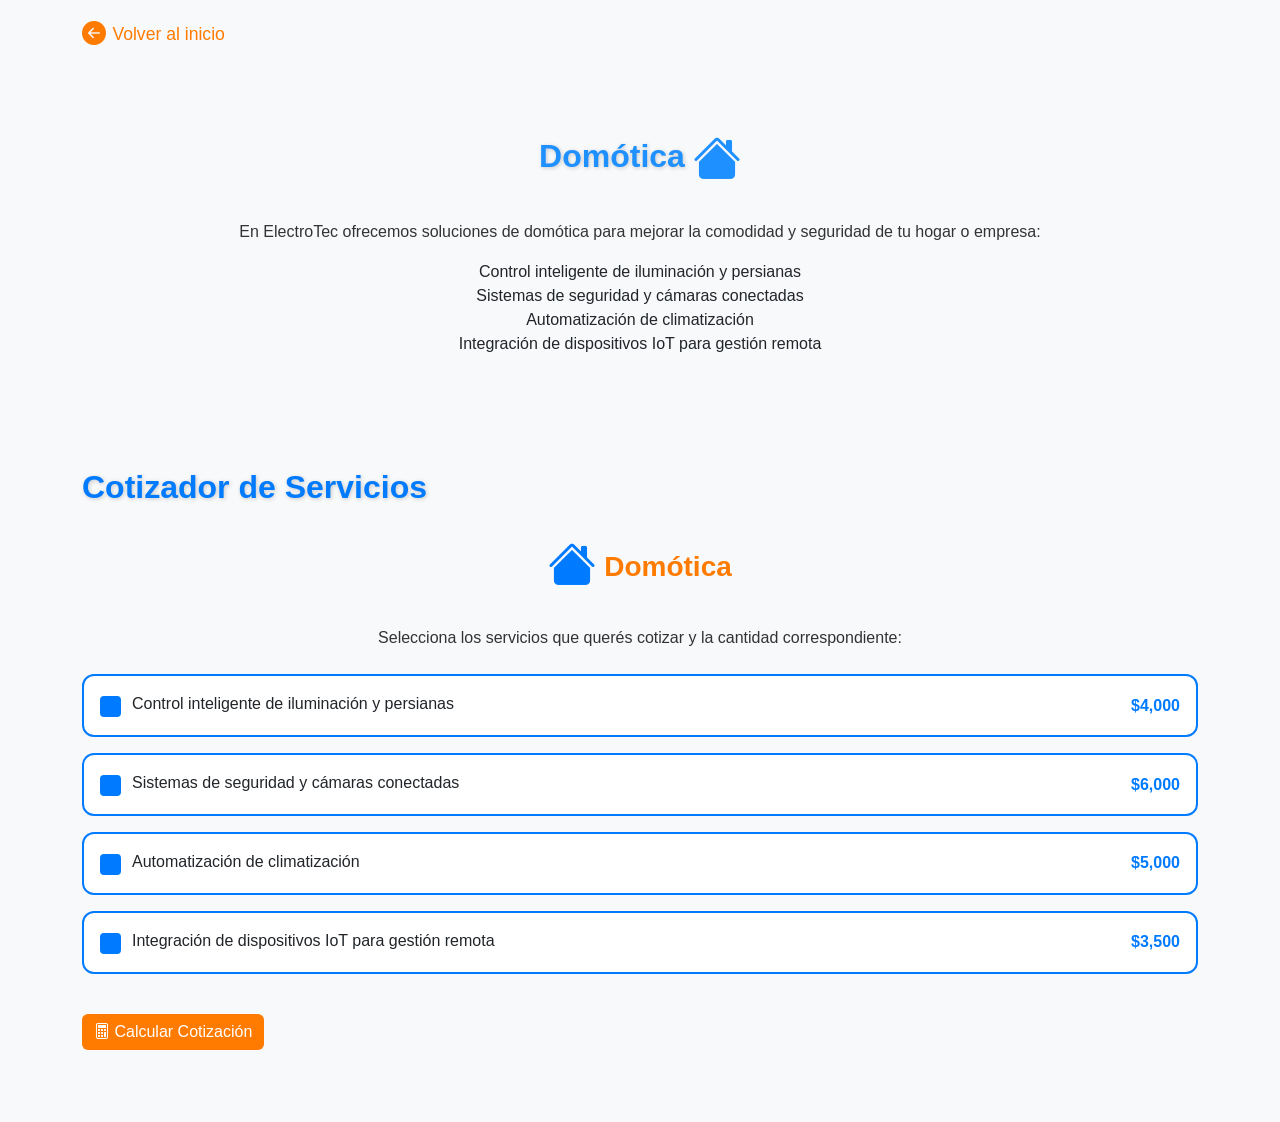
==== sitio/domotica.html @ 59b97224 "Aplicando mis cambios locales" ====
<!-- cotizador-domotica.html -->
<!DOCTYPE html>
<html lang="es">
<head>
  <link rel="icon" type="image/png" href="img/favicon.png">
  <meta charset="UTF-8">
  <meta name="viewport" content="width=device-width, initial-scale=1.0">
  <title>Domótica - ElectroTec</title>
  <link href="https://cdn.jsdelivr.net/npm/bootstrap@5.3.2/dist/css/bootstrap.min.css" rel="stylesheet">
  <link rel="stylesheet" href="https://cdn.jsdelivr.net/npm/bootstrap-icons@1.10.5/font/bootstrap-icons.css">
  <link rel="stylesheet" href="css/estilos.css">

  <style>
    /* Tarjetas de servicios */
    .card-servicio {
      border: 2px solid #007bff; /* borde azul inicial */
      border-radius: 0.75rem;
      padding: 1rem;
      margin-bottom: 1rem;
      transition: all 0.3s ease;
      background-color: #fff;
    }
    /* Tarjeta activa: naranja */
    .card-servicio.activo {
      background-color: #fff3e6; /* naranja clarito */
      border-color: #ff7b00;
    }
    .card-servicio:hover {
      box-shadow: 0 4px 12px rgba(0,0,0,0.15);
    }
    .card-servicio h5 {
      margin-bottom: 0.5rem;
      color: #333;
    }
    .precio-servicio {
      font-weight: bold;
      color: #007bff; /* precio azul */
    }

    /* Checkbox personalizado */
    .form-check-input {
      width: 1.3rem;
      height: 1.3rem;
      background-color: #007bff; /* azul inicial */
      border: 2px solid #007bff;
      border-radius: 0.25rem;
      transition: all 0.3s ease;
    }
    .form-check-input:checked {
      background-color: #ff7b00; /* naranja al marcar */
      border-color: #ff7b00;
    }

    /* Inputs de cantidad */
    .cantidad-servicio {
      max-width: 350px;
      min-width: 250px;
    }
  </style>
</head>
<body class="bg-light">

<!-- Botón de volver al inicio -->
<div class="container mt-3">
  <a href="index.html" class="btn-volver">
    <i class="bi bi-arrow-left-circle-fill"></i> Volver al inicio
  </a>
</div>


<!-- Detalle Domótica -->
<section id="domotica-detalle" class="py-5 bg-light">
  <div class="container detalle-servicio text-center">
    <figure class="d-flex justify-content-center align-items-center m-4">
      <h2 style="color: #1e90ff; margin-right: 0.5rem;">Domótica</h2>
      <i class="bi bi-house-fill" style="font-size: 3rem; color:#1e90ff;"></i>
    </figure>
    <p>En ElectroTec ofrecemos soluciones de domótica para mejorar la comodidad y seguridad de tu hogar o empresa:</p>
    <ul class="list-unstyled">
      <li>Control inteligente de iluminación y persianas</li>
      <li>Sistemas de seguridad y cámaras conectadas</li>
      <li>Automatización de climatización</li>
      <li>Integración de dispositivos IoT para gestión remota</li>
    </ul>

  </div>
</section>



<div class="container py-5">
  <h2 class="mb-4" style="color: #007bff; text-align:left;">Cotizador de Servicios</h2>

  <div class="d-flex align-items-center justify-content-center mb-4">
      <i class="bi bi-house-fill" style="font-size: 3rem; color:#007bff; margin-right:0.5rem;"></i>
      <h3 style="color: #ff7b00; margin:0;">Domótica</h3>
  </div>

  <p class="text-center mb-4">Selecciona los servicios que querés cotizar y la cantidad correspondiente:</p>

  <form id="cotizadorForm">

    <!-- Servicio 1 -->
    <div class="card-servicio" id="card-serv1">
      <div class="d-flex justify-content-between align-items-center">
        <div class="form-check">
          <input class="form-check-input" type="checkbox" id="serv1" name="servicios" value="Control inteligente de iluminación y persianas">
          <label class="form-check-label ms-2" for="serv1">
            Control inteligente de iluminación y persianas
          </label>
        </div>
        <span class="precio-servicio">$4,000</span>
      </div>
      <input type="number" class="form-control mt-2 cantidad-servicio" id="cantidadServ1" placeholder="Ingrese la cantidad de habitaciones" min="1" style="display:none;">
    </div>

    <!-- Servicio 2 -->
    <div class="card-servicio" id="card-serv2">
      <div class="d-flex justify-content-between align-items-center">
        <div class="form-check">
          <input class="form-check-input" type="checkbox" id="serv2" name="servicios" value="Sistemas de seguridad y cámaras conectadas">
          <label class="form-check-label ms-2" for="serv2">
            Sistemas de seguridad y cámaras conectadas
          </label>
        </div>
        <span class="precio-servicio">$6,000</span>
      </div>
      <input type="number" class="form-control mt-2 cantidad-servicio" id="cantidadServ2" placeholder="Ingrese la cantidad de cámaras" min="1" style="display:none;">
    </div>

    <!-- Servicio 3 -->
    <div class="card-servicio" id="card-serv3">
      <div class="d-flex justify-content-between align-items-center">
        <div class="form-check">
          <input class="form-check-input" type="checkbox" id="serv3" name="servicios" value="Automatización de climatización">
          <label class="form-check-label ms-2" for="serv3">
            Automatización de climatización
          </label>
        </div>
        <span class="precio-servicio">$5,000</span>
      </div>
      <input type="number" class="form-control mt-2 cantidad-servicio" id="cantidadServ3" placeholder="Ingrese la cantidad de equipos" min="1" style="display:none;">
    </div>

    <!-- Servicio 4 -->
    <div class="card-servicio" id="card-serv4">
      <div class="d-flex justify-content-between align-items-center">
        <div class="form-check">
          <input class="form-check-input" type="checkbox" id="serv4" name="servicios" value="Integración de dispositivos IoT para gestión remota">
          <label class="form-check-label ms-2" for="serv4">
            Integración de dispositivos IoT para gestión remota
          </label>
        </div>
        <span class="precio-servicio">$3,500</span>
      </div>
      <input type="number" class="form-control mt-2 cantidad-servicio" id="cantidadServ4" placeholder="Ingrese la cantidad de dispositivos" min="1" style="display:none;">
    </div>

    <button type="submit" class="btn btn-electrotec mt-4">
      <i class="bi bi-calculator"></i> Calcular Cotización
    </button>

    <div class="mt-4">
      <h4 id="resultadoTotal" class="text-primary"></h4>
    </div>

  </form>
</div>

<script src="https://cdn.jsdelivr.net/npm/bootstrap@5.3.2/dist/js/bootstrap.bundle.min.js"></script>
<script>
  const servicios = [
    {checkbox: 'serv1', input: 'cantidadServ1', card: 'card-serv1', precio: 4000},
    {checkbox: 'serv2', input: 'cantidadServ2', card: 'card-serv2', precio: 6000},
    {checkbox: 'serv3', input: 'cantidadServ3', card: 'card-serv3', precio: 5000},
    {checkbox: 'serv4', input: 'cantidadServ4', card: 'card-serv4', precio: 3500}
  ];

  servicios.forEach(serv => {
    const cb = document.getElementById(serv.checkbox);
    const input = document.getElementById(serv.input);
    const card = document.getElementById(serv.card);

    cb.addEventListener('change', () => {
      input.style.display = cb.checked ? 'block' : 'none';
      if (!cb.checked) input.value = '';
      card.classList.toggle('activo', cb.checked);
    });
  });

  document.getElementById('cotizadorForm').addEventListener('submit', function(e) {
    e.preventDefault();
    let total = 0;

    servicios.forEach(serv => {
      const cb = document.getElementById(serv.checkbox);
      const cantidad = parseInt(document.getElementById(serv.input).value) || 0;
      if (cb.checked) total += serv.precio * cantidad;
    });

    const resultado = document.getElementById('resultadoTotal');
    resultado.textContent = total > 0 ? `Total aproximado: $${total.toLocaleString()}` : 'Seleccione al menos un servicio y cantidad.';
  });
</script>

</body>
</html>
---- sitio/css/estilos.css ----
/*Tipografía y colores*/
body {
  font-family: 'Montserrat', sans-serif;
  scroll-behavior: smooth; /* scroll suave */
  background-color: #baebe7; /* color de fondo ligeramente más oscuro que blanco */
}

h1, h2, h3, h4 {
  font-weight: 700;
  color: #0a2f4f; /* azul oscuro eléctrico */
}

p {
  color: #333;
}

/* Paleta de colores ElectroTec */
:root {
  --color-principal: #007bff;  /* azul eléctrico */
  --color-secundario: #00c2cb; /* celeste domótica */
  --color-oscuro: #0a2f4f;
  --color-claro: #f8f9fa;
  --color-naranja: #ff7b00;
}

/*Navbar*/
.navbar {
  transition: all 0.3s ease;
}

.navbar.scrolled {
  position: fixed;
  top: 0;
  width: 100%;
  z-index: 1000;
  box-shadow: 0 4px 10px rgba(0,0,0,0.2);
  background-color: var(--color-oscuro);
}

/*Header con imagen de fondo*/
.header {
  background: url("../img/bombas.jpeg") no-repeat center center/cover;
  height: 95vh; 
  display: flex;
  align-items: center;
  justify-content: center;
  position: relative;
  color: white;
}

.header::before {
  content: "";
  position: absolute;
  top: 0; left: 0;
  width: 100%; height: 100%;
  background: rgba(0, 0, 0, 0.5);
  z-index: 1;
}

.header .container {
  position: relative;
  z-index: 2;
}

/* Textos dentro del header */
.bienvenidos {
  color: #ffffff;
}

.electro {
  color: var(--color-naranja);
  font-weight: bold;
}

.tec {
  color: var(--color-principal);
  font-weight: bold;
}

.subtitulo {
  color: #ffffff;
  text-shadow: 1px 1px 6px rgba(0,0,0,0.6);
}

/* Servicios (cards)*/
.card {
  border: none;
  transition: transform 0.3s ease, box-shadow 0.3s ease;
}

.card:hover {
  transform: translateY(-10px);
  box-shadow: 0px 8px 20px rgba(0,0,0,0.2);
}

/* Botones principales estilo ElectroTec*/
.btn-electrotec {
  background-color: var(--color-naranja);
  border: none;
  color: white;
  transition: all 0.3s ease;
}

.btn-electrotec:hover {
  background-color: var(--color-principal);
  transform: scale(1.05);
  box-shadow: 0px 5px 15px rgba(0, 0, 0, 0.2);
}

/* Footer*/
footer {
  background-color: var(--color-oscuro);
  color: #cccccc;
}

/*Imágenes en cards*/
.card-img-top {
  width: 100%;
  height: 450px;
  object-fit: cover;
  border-radius: 5px;
}

/* Animaciones y efectos*/
.fade-in {
  opacity: 0;
  transform: translateY(20px);
  transition: all 0.6s ease;
}

.fade-in.show {
  opacity: 1;
  transform: translateY(0);
}

h2 {
  text-shadow: 1px 1px 4px rgba(0,0,0,0.2);
}

/* ajuste para el scroll de los anchors solo en las secciones de detalle */
#instalaciones-detalle,
#domotica-detalle,
#mantenimiento-detalle {
  scroll-margin-top: 80px; 
}

#servicios {
  scroll-margin-top: 80px; 
}

#nosotros {
  scroll-margin-top: 80px; 
}

.equipo-naranja {
  background-color: #ff7b00; 
}

.equipo-azul {
  background-color: #007bff; 
}

.btn-cotizador {
  background-color: #007bff; /* color inicial */
  color: white;
  border: 1px solid #007bff;
  transition: all 0.3s ease; /* efecto suave al pasar el mouse */
}

.btn-cotizador:hover {
  background-color: #ff7b00; /* naranja */
  border-color: #ff7b00;
}

/* Botón de volver */
.btn-volver {
  display: inline-flex;
  align-items: center;
  font-weight: 500;
  color: #ff7b00;
  text-decoration: none;
  font-size: 1.1rem;
  transition: all 0.3s ease;
}

.btn-volver i {
  margin-right: 0.4rem;
  font-size: 1.5rem;
  transition: transform 0.3s ease;
}

/* Efecto hover */
.btn-volver:hover {
  color: #007bff;
}

.btn-volver:hover i {
  transform: translateX(-5px);
}
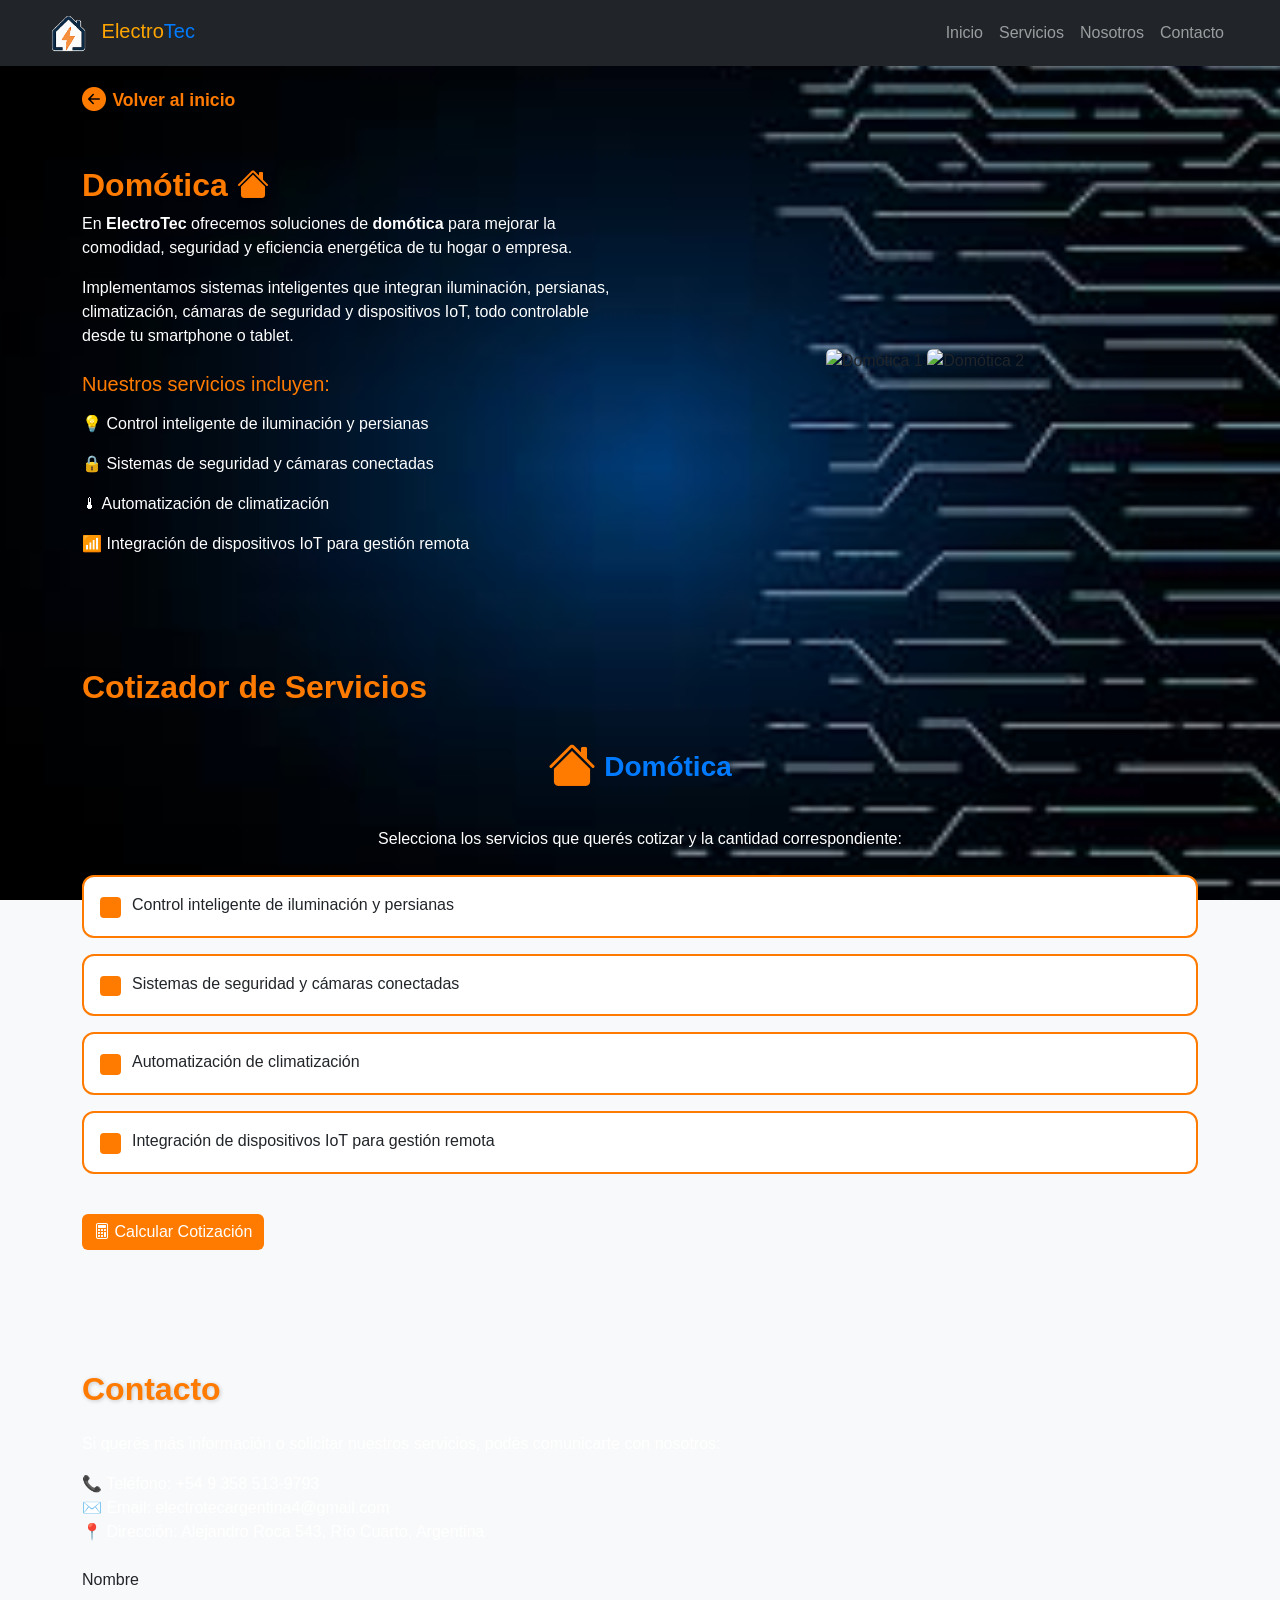
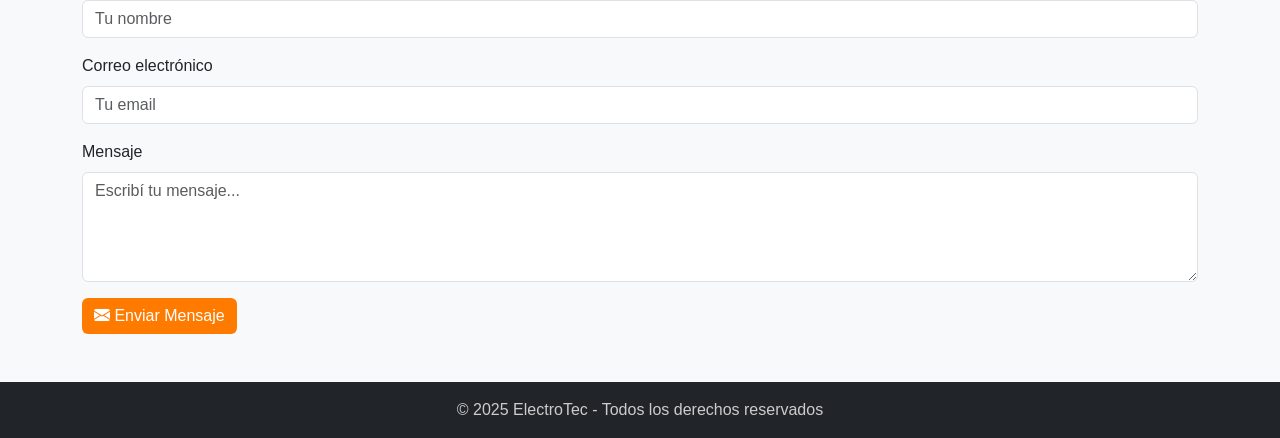
==== commit baab94a3: "Actualizo domotica.html y agrego electricidad4.jpeg" ====
--- a/sitio/domotica.html
+++ b/sitio/domotica.html
@@ -1,110 +1,172 @@
-<!-- cotizador-domotica.html -->
 <!DOCTYPE html>
 <html lang="es">
 <head>
   <link rel="icon" type="image/png" href="img/favicon.png">
   <meta charset="UTF-8">
   <meta name="viewport" content="width=device-width, initial-scale=1.0">
-  <title>Domótica - ElectroTec</title>
+  <title>Domótica - Electro Tec</title>
   <link href="https://cdn.jsdelivr.net/npm/bootstrap@5.3.2/dist/css/bootstrap.min.css" rel="stylesheet">
   <link rel="stylesheet" href="https://cdn.jsdelivr.net/npm/bootstrap-icons@1.10.5/font/bootstrap-icons.css">
   <link rel="stylesheet" href="css/estilos.css">
 
   <style>
+    /* --- Personalizaciones --- */
+
+    /* Botón de volver */
+    .btn-volver {
+      color: #ff7b00;
+      font-weight: bold;
+      text-decoration: none;
+      transition: color 0.3s ease;
+    }
+    .btn-volver:hover {
+      color: #007bff;
+    }
+
+    /* Sección detalle con texto + imágenes */
+    .detalle-servicio .col-md-6 img {
+      border-radius: 10px;
+      box-shadow: 0 4px 10px rgba(0,0,0,0.15);
+      margin-bottom: 1rem;
+      transition: transform 0.3s ease;
+    }
+    .detalle-servicio .col-md-6 img:hover {
+      transform: scale(1.05);
+    }
+
     /* Tarjetas de servicios */
     .card-servicio {
-      border: 2px solid #007bff; /* borde azul inicial */
+      border: 2px solid #ff7b00;
       border-radius: 0.75rem;
       padding: 1rem;
       margin-bottom: 1rem;
       transition: all 0.3s ease;
       background-color: #fff;
     }
-    /* Tarjeta activa: naranja */
     .card-servicio.activo {
-      background-color: #fff3e6; /* naranja clarito */
-      border-color: #ff7b00;
+      background-color: #e6f0ff;
+      border-color: #007bff;
     }
     .card-servicio:hover {
       box-shadow: 0 4px 12px rgba(0,0,0,0.15);
     }
-    .card-servicio h5 {
-      margin-bottom: 0.5rem;
-      color: #333;
-    }
-    .precio-servicio {
-      font-weight: bold;
-      color: #007bff; /* precio azul */
-    }
-
-    /* Checkbox personalizado */
+
     .form-check-input {
       width: 1.3rem;
       height: 1.3rem;
-      background-color: #007bff; /* azul inicial */
-      border: 2px solid #007bff;
+      background-color: #ff7b00;
+      border: 2px solid #ff7b00;
       border-radius: 0.25rem;
       transition: all 0.3s ease;
     }
     .form-check-input:checked {
-      background-color: #ff7b00; /* naranja al marcar */
-      border-color: #ff7b00;
-    }
-
-    /* Inputs de cantidad */
+      background-color: #007bff;
+      border-color: #007bff;
+    }
+
     .cantidad-servicio {
       max-width: 350px;
       min-width: 250px;
     }
+
+    body {
+        background-image: url("img/electricidad4.jpeg"); /* Podés cambiar la imagen */
+        background-repeat: no-repeat;
+        background-size: cover;
+        background-position: center;
+        background-attachment: fixed;
+        image-rendering: -webkit-optimize-contrast;
+    }
+
+    body p,
+    body li,
+    body span,
+    body strong,
+    body a {
+        color: #ffffff;
+    }
+
   </style>
 </head>
 <body class="bg-light">
 
-<!-- Botón de volver al inicio -->
+<!-- barra de navegacion-->
+<nav class="navbar navbar-expand-lg navbar-dark bg-dark">
+  <div class="container-fluid px-5">
+    <a class="navbar-brand" href="#inicio">
+        <img src="img/logo.png" alt="ElectroTec Logo" width="40" height="40" class="me-2">
+        <span style="color: orange;">Electro</span><span style="color: #007bff;">Tec</span>
+    </a>
+
+    <button class="navbar-toggler" type="button" data-bs-toggle="collapse" data-bs-target="#menu">
+        <span class="navbar-toggler-icon"></span>
+    </button>
+
+    <div class="collapse navbar-collapse" id="menu">
+        <ul class="navbar-nav ms-auto">
+            <li class="nav-item"><a class="nav-link" href="#inicio">Inicio</a></li>
+            <li class="nav-item"><a class="nav-link" href="#servicios">Servicios</a></li>
+            <li class="nav-item"><a class="nav-link" href="#nosotros">Nosotros</a></li>
+            <li class="nav-item"><a class="nav-link" href="#contacto">Contacto</a></li>
+        </ul>
+    </div>
+  </div>
+</nav>
+
+<!-- Botón de volver -->
 <div class="container mt-3">
   <a href="index.html" class="btn-volver">
     <i class="bi bi-arrow-left-circle-fill"></i> Volver al inicio
   </a>
 </div>
 
-
 <!-- Detalle Domótica -->
-<section id="domotica-detalle" class="py-5 bg-light">
-  <div class="container detalle-servicio text-center">
-    <figure class="d-flex justify-content-center align-items-center m-4">
-      <h2 style="color: #1e90ff; margin-right: 0.5rem;">Domótica</h2>
-      <i class="bi bi-house-fill" style="font-size: 3rem; color:#1e90ff;"></i>
-    </figure>
-    <p>En ElectroTec ofrecemos soluciones de domótica para mejorar la comodidad y seguridad de tu hogar o empresa:</p>
-    <ul class="list-unstyled">
-      <li>Control inteligente de iluminación y persianas</li>
-      <li>Sistemas de seguridad y cámaras conectadas</li>
-      <li>Automatización de climatización</li>
-      <li>Integración de dispositivos IoT para gestión remota</li>
-    </ul>
-
+<section id="domotica-detalle" class="py-5">
+  <div class="container detalle-servicio">
+    <div class="row align-items-center">
+      <!-- Columna izquierda (texto) -->
+      <div class="col-md-6">
+        <h2 style="color: #ff7b00;">Domótica <i class="bi bi-house-fill"></i></h2>
+        <p>
+          En <strong>ElectroTec</strong> ofrecemos soluciones de <strong>domótica</strong> para mejorar la comodidad, seguridad y eficiencia energética de tu hogar o empresa.
+        </p>
+        <p>
+          Implementamos sistemas inteligentes que integran iluminación, persianas, climatización, cámaras de seguridad y dispositivos IoT, todo controlable desde tu smartphone o tablet.
+        </p>
+        <h5 class="mt-4" style="color: #ff7b00;">Nuestros servicios incluyen:</h5>
+        <ul class="list-unstyled mt-3">
+          <li class="mb-3">💡 Control inteligente de iluminación y persianas</li>
+          <li class="mb-3">🔒 Sistemas de seguridad y cámaras conectadas</li>
+          <li class="mb-3">🌡 Automatización de climatización</li>
+          <li class="mb-3">📶 Integración de dispositivos IoT para gestión remota</li>
+        </ul>
+      </div>
+
+      <!-- Columna derecha (imágenes) -->
+      <div class="col-md-6 text-center">
+        <img src="img/domotica1.jpg" alt="Domótica 1" class="img-fluid rounded mb-3" style="max-width: 55%;">
+        <img src="img/domotica2.jpg" alt="Domótica 2" class="img-fluid rounded mb-3" style="max-width: 55%;">
+      </div>
+    </div>
   </div>
 </section>
 
-
-
-<div class="container py-5">
-  <h2 class="mb-4" style="color: #007bff; text-align:left;">Cotizador de Servicios</h2>
-
+<!-- Cotizador -->
+<div id="cotizador" class="container py-5">
+  <h2 class="mb-4" style="color: #ff7b00; text-align:left;">Cotizador de Servicios</h2>
   <div class="d-flex align-items-center justify-content-center mb-4">
-      <i class="bi bi-house-fill" style="font-size: 3rem; color:#007bff; margin-right:0.5rem;"></i>
-      <h3 style="color: #ff7b00; margin:0;">Domótica</h3>
+      <i class="bi bi-house-fill" style="font-size: 3rem; color:#ff7b00; margin-right:0.5rem;"></i>
+      <h3 style="color: #007bff; margin:0;">Domótica</h3>
   </div>
 
   <p class="text-center mb-4">Selecciona los servicios que querés cotizar y la cantidad correspondiente:</p>
 
   <form id="cotizadorForm">
-
     <!-- Servicio 1 -->
     <div class="card-servicio" id="card-serv1">
       <div class="d-flex justify-content-between align-items-center">
         <div class="form-check">
-          <input class="form-check-input" type="checkbox" id="serv1" name="servicios" value="Control inteligente de iluminación y persianas">
+          <input class="form-check-input" type="checkbox" id="serv1">
           <label class="form-check-label ms-2" for="serv1">
             Control inteligente de iluminación y persianas
           </label>
@@ -118,7 +180,7 @@
     <div class="card-servicio" id="card-serv2">
       <div class="d-flex justify-content-between align-items-center">
         <div class="form-check">
-          <input class="form-check-input" type="checkbox" id="serv2" name="servicios" value="Sistemas de seguridad y cámaras conectadas">
+          <input class="form-check-input" type="checkbox" id="serv2">
           <label class="form-check-label ms-2" for="serv2">
             Sistemas de seguridad y cámaras conectadas
           </label>
@@ -132,7 +194,7 @@
     <div class="card-servicio" id="card-serv3">
       <div class="d-flex justify-content-between align-items-center">
         <div class="form-check">
-          <input class="form-check-input" type="checkbox" id="serv3" name="servicios" value="Automatización de climatización">
+          <input class="form-check-input" type="checkbox" id="serv3">
           <label class="form-check-label ms-2" for="serv3">
             Automatización de climatización
           </label>
@@ -146,7 +208,7 @@
     <div class="card-servicio" id="card-serv4">
       <div class="d-flex justify-content-between align-items-center">
         <div class="form-check">
-          <input class="form-check-input" type="checkbox" id="serv4" name="servicios" value="Integración de dispositivos IoT para gestión remota">
+          <input class="form-check-input" type="checkbox" id="serv4">
           <label class="form-check-label ms-2" for="serv4">
             Integración de dispositivos IoT para gestión remota
           </label>
@@ -163,45 +225,84 @@
     <div class="mt-4">
       <h4 id="resultadoTotal" class="text-primary"></h4>
     </div>
-
   </form>
 </div>
 
+<!-- Contacto -->
+<section id="contacto" class="container py-5">
+  <h2 class="mb-4" style="color: #ff7b00;">Contacto</h2>
+  <p>Si querés más información o solicitar nuestros servicios, podés comunicarte con nosotros:</p>
+  <ul class="list-unstyled">
+    <li>📞 Teléfono: +54 9 358 513-9793</li>
+    <li>✉️ Email: electrotecargentina4@gmail.com</li>
+    <li>📍 Dirección: Alejandro Roca 543, Río Cuarto, Argentina</li>
+  </ul>
+  <form id="formContacto" class="mt-4">
+    <div class="mb-3">
+      <label for="nombre" class="form-label">Nombre</label>
+      <input type="text" class="form-control" id="nombre" placeholder="Tu nombre" required>
+    </div>
+    <div class="mb-3">
+      <label for="email" class="form-label">Correo electrónico</label>
+      <input type="email" class="form-control" id="email" placeholder="Tu email" required>
+    </div>
+    <div class="mb-3">
+      <label for="mensaje" class="form-label">Mensaje</label>
+      <textarea class="form-control" id="mensaje" rows="4" placeholder="Escribí tu mensaje..." required></textarea>
+    </div>
+    <button type="submit" class="btn btn-electrotec">
+      <i class="bi bi-envelope-fill"></i> Enviar Mensaje
+    </button>
+  </form>
+</section>
+
+<!-- Footer -->
+<footer class="bg-dark text-center py-3">
+  <p class="mb-0" style="color: #cccccc;">&copy; 2025 ElectroTec - Todos los derechos reservados</p>
+</footer>
+
 <script src="https://cdn.jsdelivr.net/npm/bootstrap@5.3.2/dist/js/bootstrap.bundle.min.js"></script>
 <script>
-  const servicios = [
-    {checkbox: 'serv1', input: 'cantidadServ1', card: 'card-serv1', precio: 4000},
-    {checkbox: 'serv2', input: 'cantidadServ2', card: 'card-serv2', precio: 6000},
-    {checkbox: 'serv3', input: 'cantidadServ3', card: 'card-serv3', precio: 5000},
-    {checkbox: 'serv4', input: 'cantidadServ4', card: 'card-serv4', precio: 3500}
-  ];
-
+const servicios = [
+  {checkbox: 'serv1', input: 'cantidadServ1', card: 'card-serv1', precio: 4000},
+  {checkbox: 'serv2', input: 'cantidadServ2', card: 'card-serv2', precio: 6000},
+  {checkbox: 'serv3', input: 'cantidadServ3', card: 'card-serv3', precio: 5000},
+  {checkbox: 'serv4', input: 'cantidadServ4', card: 'card-serv4', precio: 3500}
+];
+
+servicios.forEach(serv => {
+  const cb = document.getElementById(serv.checkbox);
+  const input = document.getElementById(serv.input);
+  const card = document.getElementById(serv.card);
+
+  cb.addEventListener('change', () => {
+    input.style.display = cb.checked ? 'block' : 'none';
+    if (!cb.checked) input.value = '';
+    card.classList.toggle('activo', cb.checked);
+  });
+});
+
+document.getElementById('cotizadorForm').addEventListener('submit', function(e) {
+  e.preventDefault();
+  let total = 0;
   servicios.forEach(serv => {
     const cb = document.getElementById(serv.checkbox);
-    const input = document.getElementById(serv.input);
-    const card = document.getElementById(serv.card);
-
-    cb.addEventListener('change', () => {
-      input.style.display = cb.checked ? 'block' : 'none';
-      if (!cb.checked) input.value = '';
-      card.classList.toggle('activo', cb.checked);
-    });
+    const cantidad = parseInt(document.getElementById(serv.input).value) || 0;
+    if (cb.checked) total += serv.precio * cantidad;
   });
-
-  document.getElementById('cotizadorForm').addEventListener('submit', function(e) {
-    e.preventDefault();
-    let total = 0;
-
-    servicios.forEach(serv => {
-      const cb = document.getElementById(serv.checkbox);
-      const cantidad = parseInt(document.getElementById(serv.input).value) || 0;
-      if (cb.checked) total += serv.precio * cantidad;
-    });
-
-    const resultado = document.getElementById('resultadoTotal');
-    resultado.textContent = total > 0 ? `Total aproximado: $${total.toLocaleString()}` : 'Seleccione al menos un servicio y cantidad.';
-  });
+  const resultado = document.getElementById('resultadoTotal');
+  resultado.textContent = total > 0 ? `Total aproximado: $${total.toLocaleString()}` : 'Seleccione al menos un servicio y cantidad.';
+});
+
+const navbar = document.querySelector('.navbar');
+window.addEventListener('scroll', () => {
+  if (window.scrollY > 100) {
+    navbar.classList.add('scrolled');
+  } else {
+    navbar.classList.remove('scrolled');
+  }
+});
 </script>
 
 </body>
-</html>+</html>
--- a/sitio/css/estilos.css
+++ b/sitio/css/estilos.css
@@ -198,3 +198,58 @@
   transform: translateX(-5px);
 }
 
+/* Tarjetas de productos */
+.producto-card {
+    height: 350px;                 /* Altura total de la tarjeta */
+    display: flex;
+    flex-direction: column;
+    justify-content: space-between; /* Espacia imagen y texto uniformemente */
+    border-radius: 1rem;           /* Redondeo general de la tarjeta */
+    overflow: hidden;              /* Evita que la imagen sobresalga */
+}
+
+.producto-card img {
+    height: 200px;                 /* Altura fija de la imagen */
+    object-fit: contain;           /* La imagen se ajusta completa sin recortarse */
+    background: rgb(126, 31, 31);             /* Fondo blanco si la imagen no ocupa todo */
+    border-top-left-radius: 1rem;  /* Redondeo superior */
+    border-top-right-radius: 1rem;
+}
+
+.producto-card .card-body {
+    flex-grow: 1;                  /* Hace que el cuerpo ocupe el resto de la tarjeta */
+    display: flex;
+    flex-direction: column;
+    justify-content: center;
+    padding: 1rem;
+}
+
+
+/* Sección Productos con fondo eléctrico */
+#productos {
+    background-image: url('../img/fondoProductos.jpg'); /* ruta relativa desde el CSS */
+    background-size: cover;            /* la imagen cubre todo el área */
+    background-position: center;       /* centrada */
+    background-attachment: fixed;      /* fija al hacer scroll */
+    padding: 5rem 0;                   /* espacio superior e inferior */
+    position: relative;                /* para overlay */
+    color: #fff;                       /* texto blanco */
+}
+
+/* Overlay semitransparente para mejorar contraste */
+#productos::before {
+    content: "";
+    position: absolute;
+    top: 0;
+    left: 0;
+    width: 100%;
+    height: 100%;
+    background: rgba(0,0,0,0.3); /* oscurece un poco la imagen */
+    z-index: 1;
+}
+
+/* Contenido de la sección por encima del overlay */
+#productos .container {
+    position: relative;
+    z-index: 2;
+}
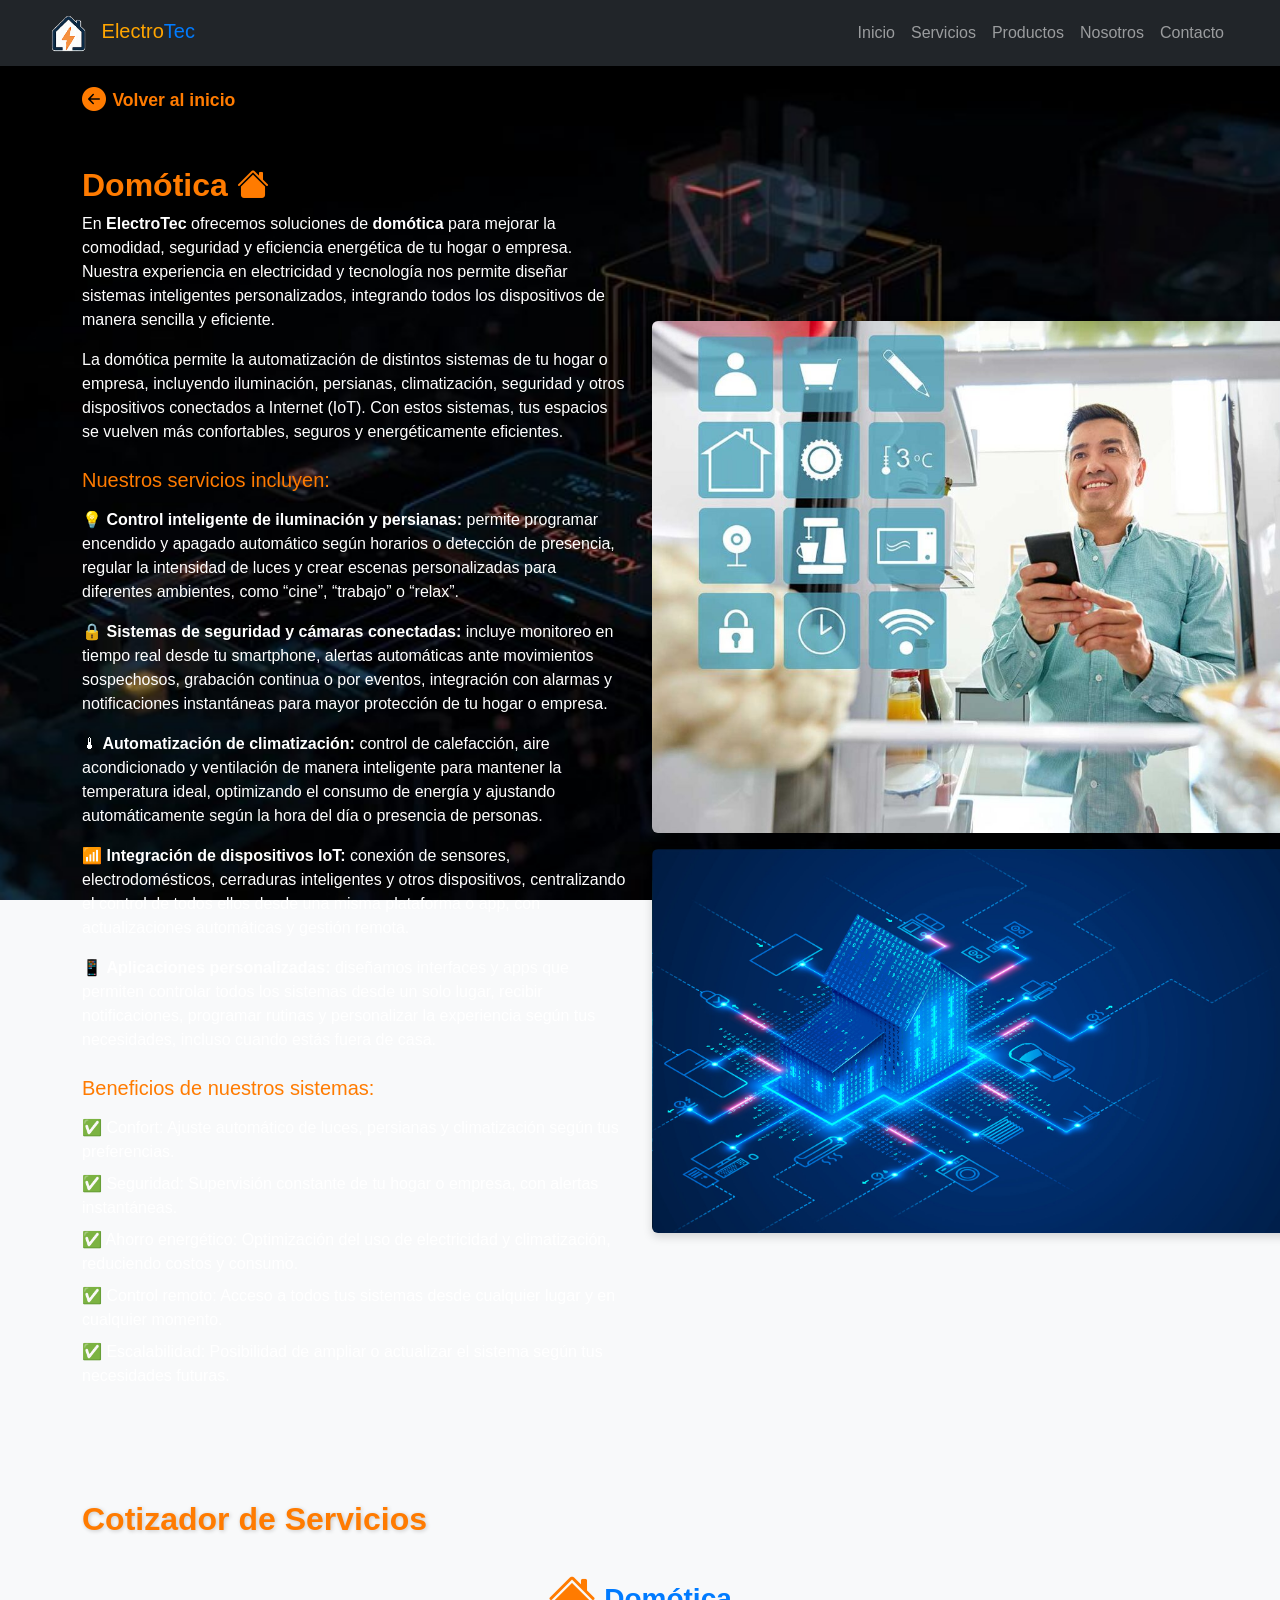
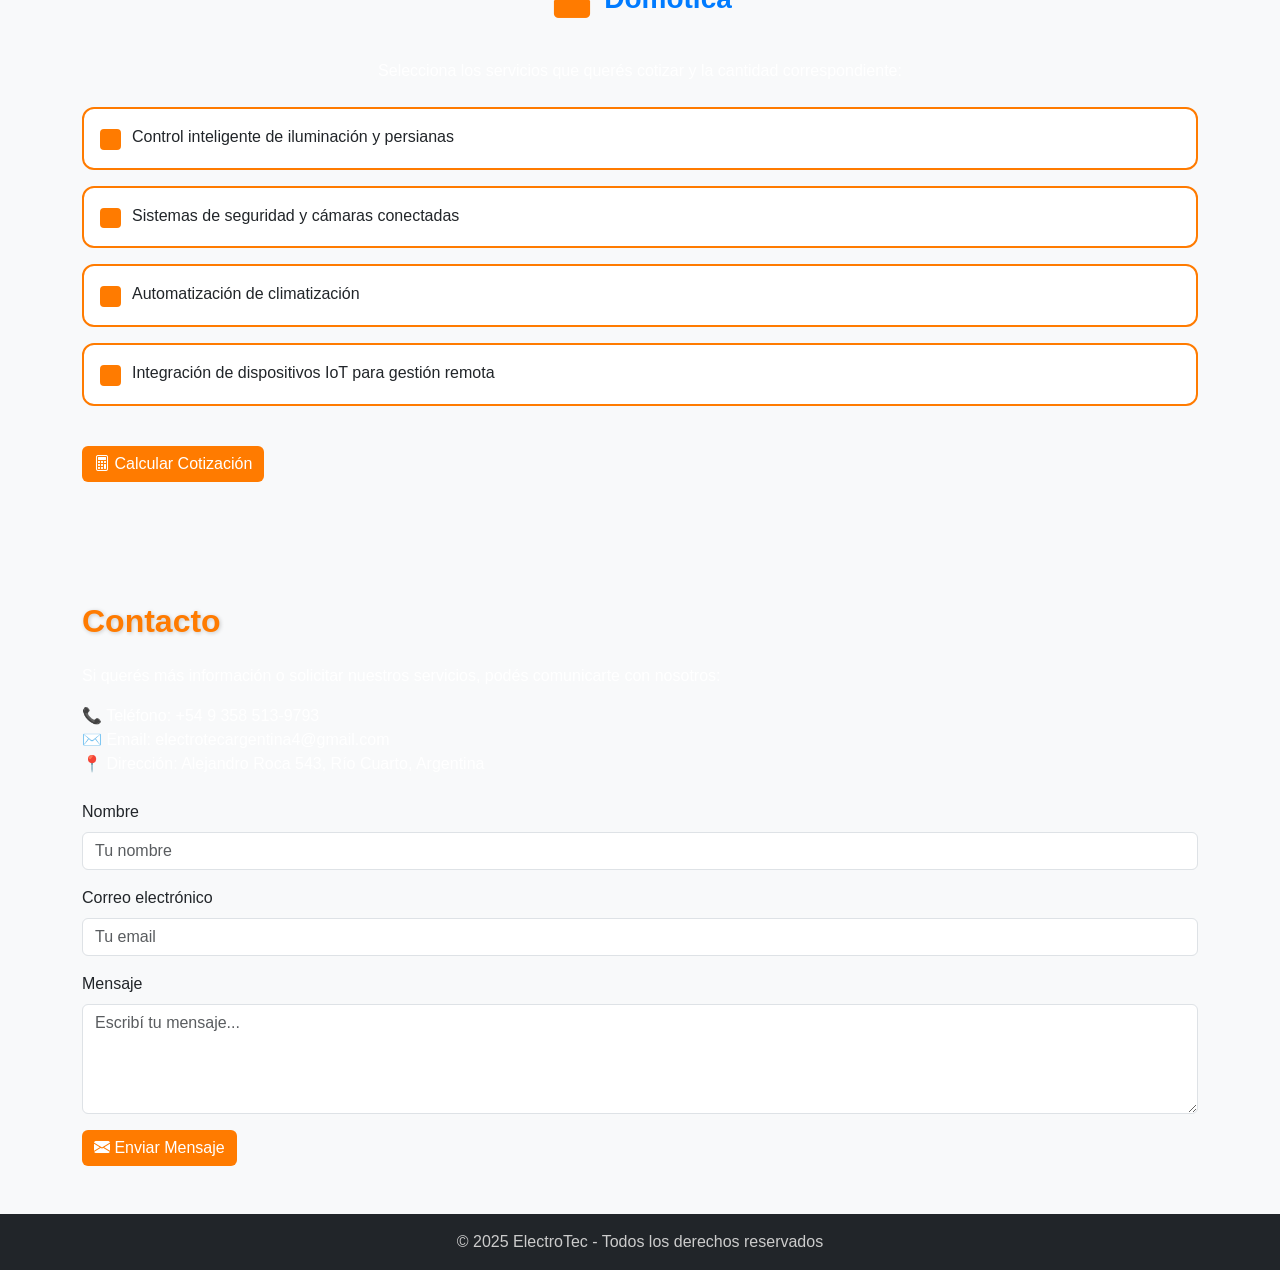
==== commit 6c7af5e2: "Actualizar sección Domótica e instalaciones eléctricas" ====
--- a/sitio/domotica.html
+++ b/sitio/domotica.html
@@ -70,7 +70,7 @@
     }
 
     body {
-        background-image: url("img/electricidad4.jpeg"); /* Podés cambiar la imagen */
+        background-image: url("img/domotica4.jpg"); /* Podés cambiar la imagen */
         background-repeat: no-repeat;
         background-size: cover;
         background-position: center;
@@ -90,28 +90,30 @@
 </head>
 <body class="bg-light">
 
-<!-- barra de navegacion-->
-<nav class="navbar navbar-expand-lg navbar-dark bg-dark">
-  <div class="container-fluid px-5">
-    <a class="navbar-brand" href="#inicio">
-        <img src="img/logo.png" alt="ElectroTec Logo" width="40" height="40" class="me-2">
-        <span style="color: orange;">Electro</span><span style="color: #007bff;">Tec</span>
-    </a>
-
-    <button class="navbar-toggler" type="button" data-bs-toggle="collapse" data-bs-target="#menu">
+  <!-- barra de navegacion-->
+  <nav class="navbar navbar-expand-lg navbar-dark bg-dark">
+    <div class="container-fluid px-5">
+      <a class="navbar-brand" href="index.html#inicio">
+          <img src="img/logo.png" alt="ElectroTec Logo" width="40" height="40" class="me-2">
+          <span style="color: orange;">Electro</span><span style="color: #007bff;">Tec</span>
+      </a>
+
+      <button class="navbar-toggler" type="button" data-bs-toggle="collapse" data-bs-target="#menu">
         <span class="navbar-toggler-icon"></span>
-    </button>
-
-    <div class="collapse navbar-collapse" id="menu">
+      </button>
+
+      <div class="collapse navbar-collapse" id="menu">
         <ul class="navbar-nav ms-auto">
-            <li class="nav-item"><a class="nav-link" href="#inicio">Inicio</a></li>
-            <li class="nav-item"><a class="nav-link" href="#servicios">Servicios</a></li>
-            <li class="nav-item"><a class="nav-link" href="#nosotros">Nosotros</a></li>
-            <li class="nav-item"><a class="nav-link" href="#contacto">Contacto</a></li>
+            <li class="nav-item"><a class="nav-link" href="index.html#inicio">Inicio</a></li>
+            <li class="nav-item"><a class="nav-link" href="index.html#servicios">Servicios</a></li>
+            <li class="nav-item"><a class="nav-link" href="index.html#producto">Productos</a></li>
+            <li class="nav-item"><a class="nav-link" href="index.html#nosotros">Nosotros</a></li>
+            <li class="nav-item"><a class="nav-link" href="index.html#contacto">Contacto</a></li>
         </ul>
-    </div>
-  </div>
-</nav>
+      </div>
+    </div>
+  </nav>
+
 
 <!-- Botón de volver -->
 <div class="container mt-3">
@@ -119,6 +121,9 @@
     <i class="bi bi-arrow-left-circle-fill"></i> Volver al inicio
   </a>
 </div>
+
+
+
 
 <!-- Detalle Domótica -->
 <section id="domotica-detalle" class="py-5">
@@ -128,28 +133,59 @@
       <div class="col-md-6">
         <h2 style="color: #ff7b00;">Domótica <i class="bi bi-house-fill"></i></h2>
         <p>
-          En <strong>ElectroTec</strong> ofrecemos soluciones de <strong>domótica</strong> para mejorar la comodidad, seguridad y eficiencia energética de tu hogar o empresa.
+          En <strong>ElectroTec</strong> ofrecemos soluciones de <strong>domótica</strong> para mejorar la comodidad, seguridad y eficiencia energética de tu hogar o empresa. Nuestra experiencia en electricidad y tecnología nos permite diseñar sistemas inteligentes personalizados, integrando todos los dispositivos de manera sencilla y eficiente.
         </p>
         <p>
-          Implementamos sistemas inteligentes que integran iluminación, persianas, climatización, cámaras de seguridad y dispositivos IoT, todo controlable desde tu smartphone o tablet.
+          La domótica permite la automatización de distintos sistemas de tu hogar o empresa, incluyendo iluminación, persianas, climatización, seguridad y otros dispositivos conectados a Internet (IoT). Con estos sistemas, tus espacios se vuelven más confortables, seguros y energéticamente eficientes.
         </p>
         <h5 class="mt-4" style="color: #ff7b00;">Nuestros servicios incluyen:</h5>
         <ul class="list-unstyled mt-3">
-          <li class="mb-3">💡 Control inteligente de iluminación y persianas</li>
-          <li class="mb-3">🔒 Sistemas de seguridad y cámaras conectadas</li>
-          <li class="mb-3">🌡 Automatización de climatización</li>
-          <li class="mb-3">📶 Integración de dispositivos IoT para gestión remota</li>
+          <li class="mb-3">
+            💡 <strong>Control inteligente de iluminación y persianas:</strong> permite programar encendido y apagado automático según horarios o detección de presencia, regular la intensidad de luces y crear escenas personalizadas para diferentes ambientes, como “cine”, “trabajo” o “relax”.
+          </li>
+          <li class="mb-3">
+            🔒 <strong>Sistemas de seguridad y cámaras conectadas:</strong> incluye monitoreo en tiempo real desde tu smartphone, alertas automáticas ante movimientos sospechosos, grabación continua o por eventos, integración con alarmas y notificaciones instantáneas para mayor protección de tu hogar o empresa.
+          </li>
+          <li class="mb-3">
+            🌡 <strong>Automatización de climatización:</strong> control de calefacción, aire acondicionado y ventilación de manera inteligente para mantener la temperatura ideal, optimizando el consumo de energía y ajustando automáticamente según la hora del día o presencia de personas.
+          </li>
+          <li class="mb-3">
+            📶 <strong>Integración de dispositivos IoT:</strong> conexión de sensores, electrodomésticos, cerraduras inteligentes y otros dispositivos, centralizando el control de todos ellos desde una misma plataforma o app, con actualizaciones automáticas y gestión remota.
+          </li>
+          <li class="mb-3">
+            📱 <strong>Aplicaciones personalizadas:</strong> diseñamos interfaces y apps que permiten controlar todos los sistemas desde un solo lugar, recibir notificaciones, programar rutinas y personalizar la experiencia según tus necesidades, incluso cuando estás fuera de casa.
+          </li>
         </ul>
-      </div>
+
+        <h5 class="mt-4" style="color: #ff7b00;">Beneficios de nuestros sistemas:</h5>
+        <ul class="list-unstyled mt-3">
+          <li class="mb-2">✅ Confort: Ajuste automático de luces, persianas y climatización según tus preferencias.</li>
+          <li class="mb-2">✅ Seguridad: Supervisión constante de tu hogar o empresa, con alertas instantáneas.</li>
+          <li class="mb-2">✅ Ahorro energético: Optimización del uso de electricidad y climatización, reduciendo costos y consumo.</li>
+          <li class="mb-2">✅ Control remoto: Acceso a todos tus sistemas desde cualquier lugar y en cualquier momento.</li>
+          <li class="mb-2">✅ Escalabilidad: Posibilidad de ampliar o actualizar el sistema según tus necesidades futuras.</li>
+        </ul>
+      </div>
+
+
+
+
+
+
 
       <!-- Columna derecha (imágenes) -->
       <div class="col-md-6 text-center">
-        <img src="img/domotica1.jpg" alt="Domótica 1" class="img-fluid rounded mb-3" style="max-width: 55%;">
-        <img src="img/domotica2.jpg" alt="Domótica 2" class="img-fluid rounded mb-3" style="max-width: 55%;">
+        <img src="img/domotica5.jpg" alt="Domótica 1" class="img-fluid rounded mb-3" style="max-width: 125%;">
+        <img src="img/domotica2.jpg" alt="Domótica 2" class="img-fluid rounded mb-3" style="max-width: 125%;">
       </div>
     </div>
   </div>
 </section>
+
+
+
+
+
 
 <!-- Cotizador -->
 <div id="cotizador" class="container py-5">
--- a/sitio/css/estilos.css
+++ b/sitio/css/estilos.css
@@ -1,9 +1,14 @@
 /*Tipografía y colores*/
+
+
 body {
   font-family: 'Montserrat', sans-serif;
-  scroll-behavior: smooth; /* scroll suave */
-  background-color: #baebe7; /* color de fondo ligeramente más oscuro que blanco */
-}
+  scroll-behavior: smooth;
+  background: url("../img/fondo1.png") no-repeat center center fixed;
+  background-size: cover;
+  background-attachment: fixed;
+}
+
 
 h1, h2, h3, h4 {
   font-weight: 700;
@@ -37,16 +42,22 @@
   background-color: var(--color-oscuro);
 }
 
-/*Header con imagen de fondo*/
+/* Header con imagen de fondo */
 .header {
-  background: url("../img/bombas.jpeg") no-repeat center center/cover;
-  height: 95vh; 
+  position: relative;
+  height: 95vh;
   display: flex;
   align-items: center;
   justify-content: center;
-  position: relative;
   color: white;
-}
+
+  background: linear-gradient(rgba(0, 0, 0, 0.5), rgba(0, 0, 0, 0.5)),
+              url("../img/bombas.jpeg") no-repeat center center/cover;
+
+  /* curva inferior */
+  clip-path: ellipse(130% 90% at 50% 10%);
+}
+
 
 .header::before {
   content: "";
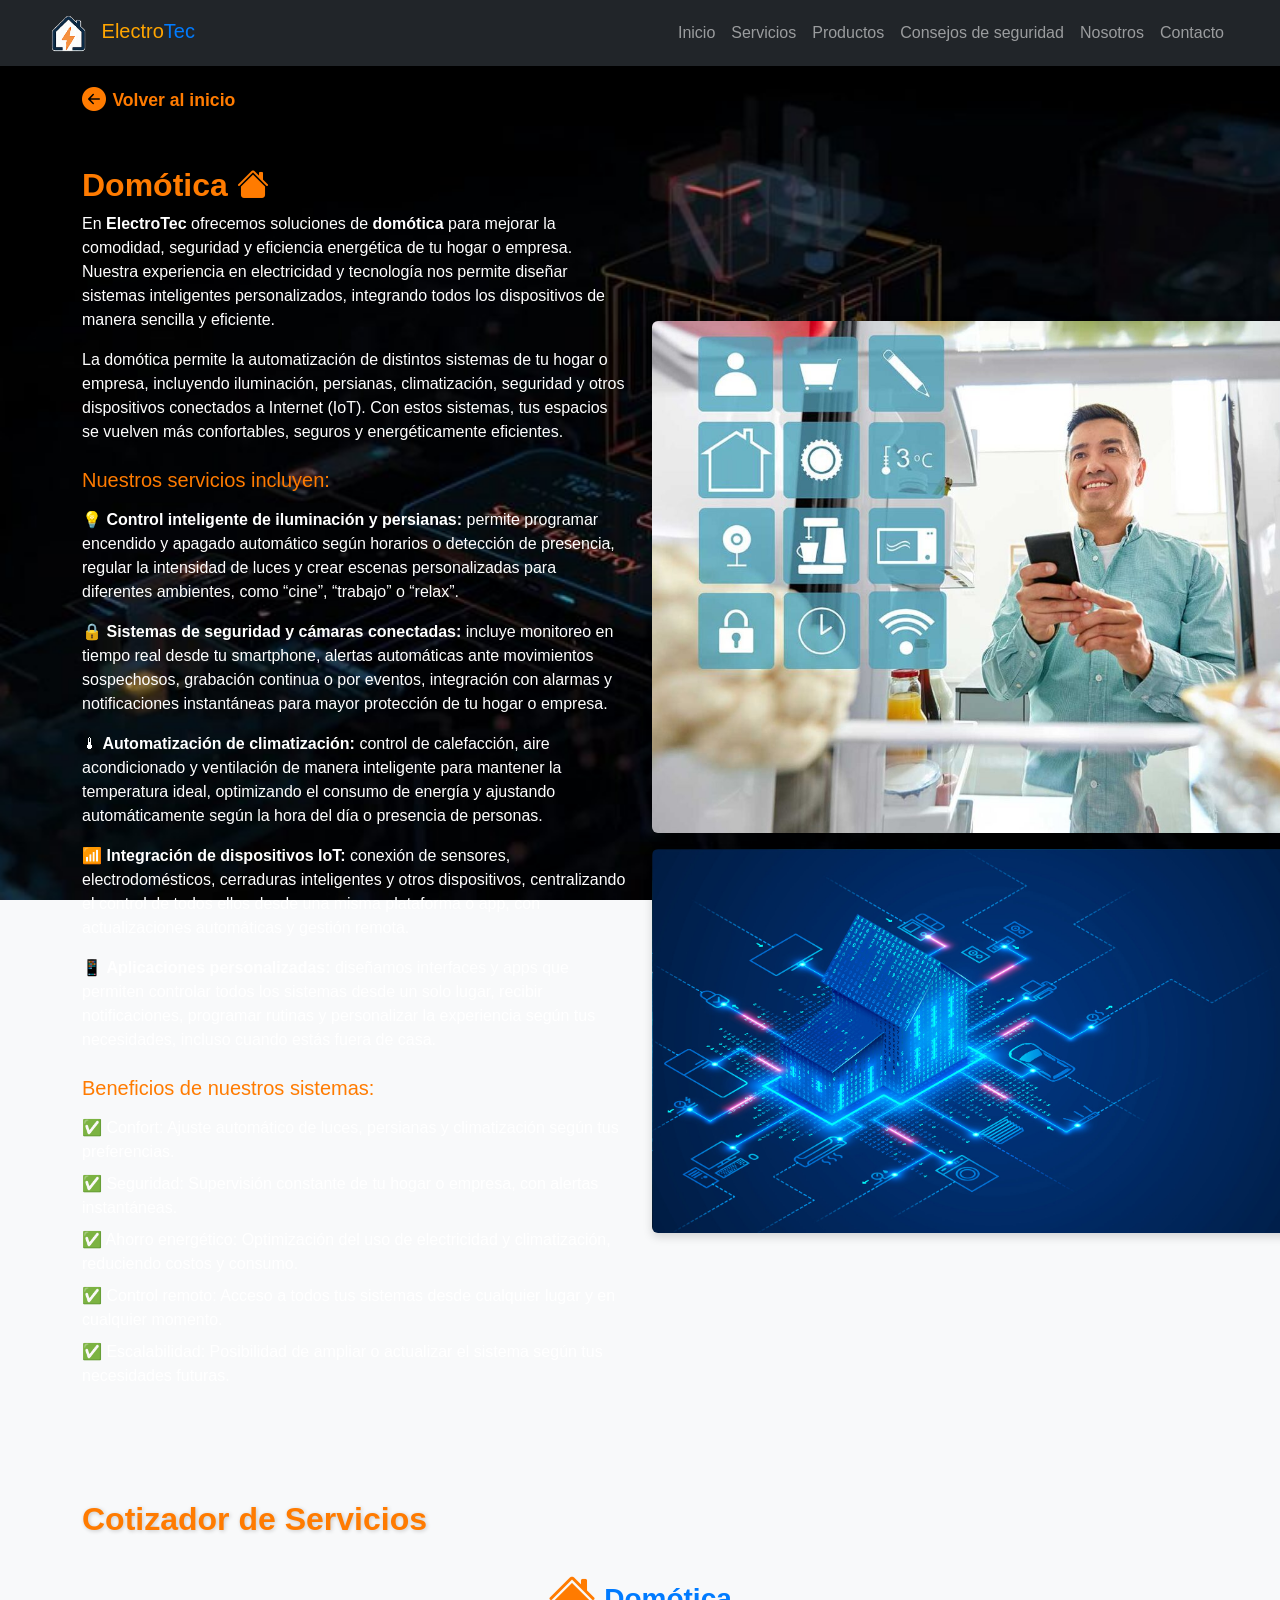
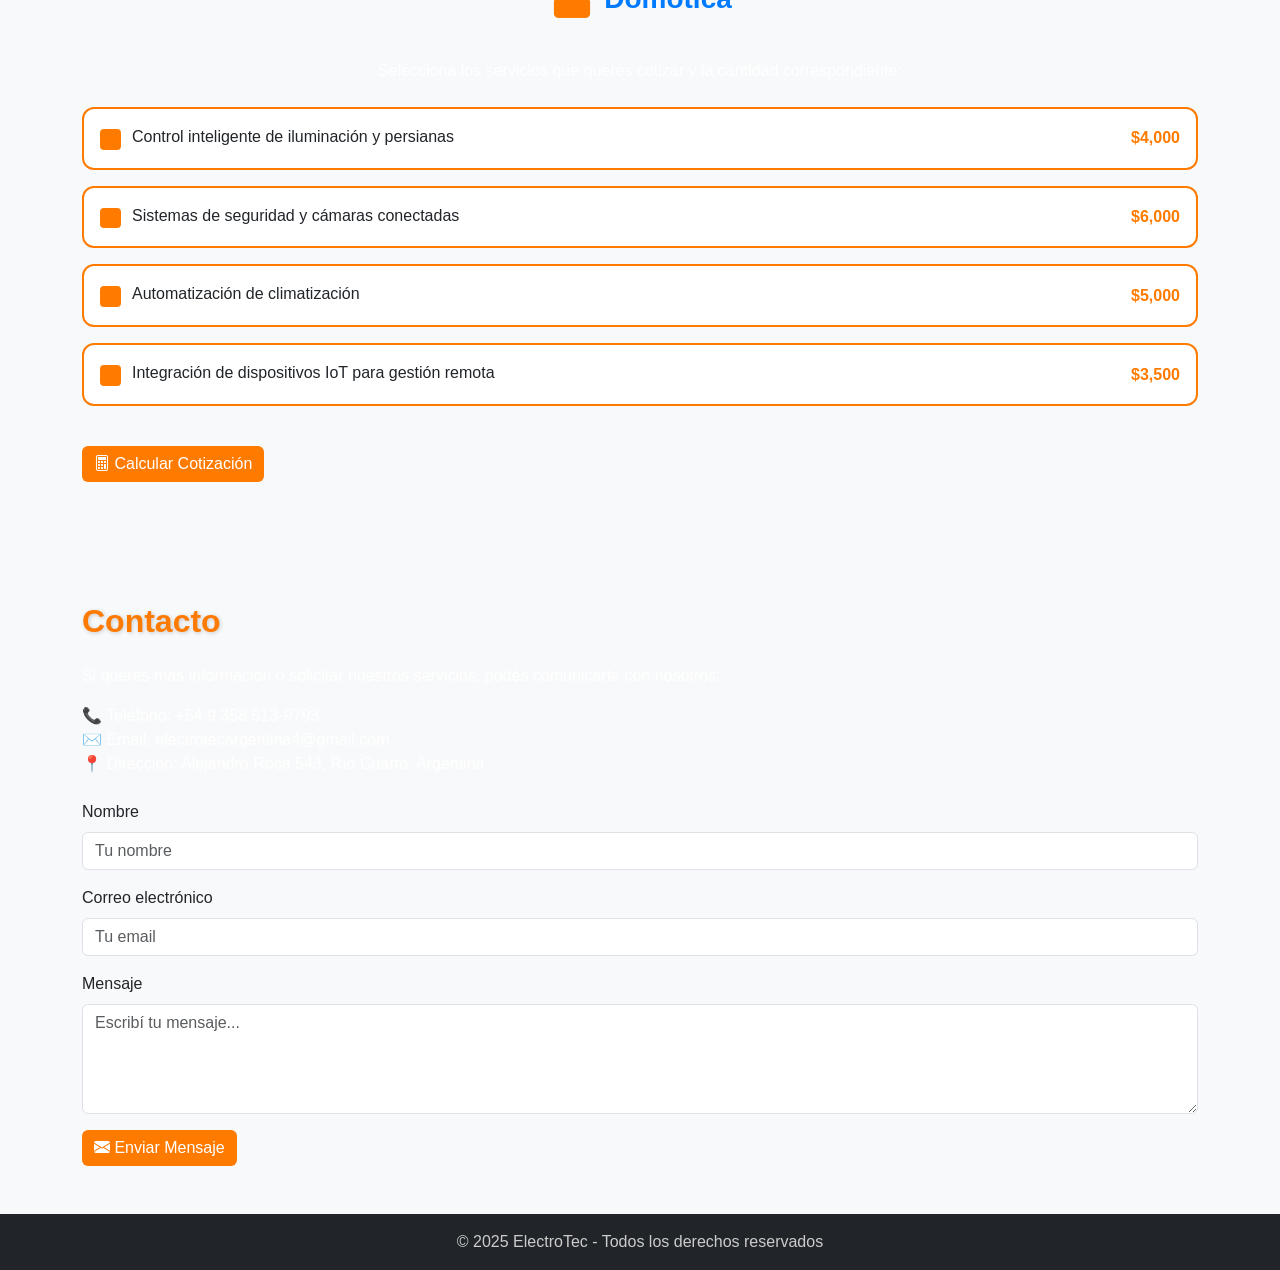
==== commit 8db7b6e0: "se agrego seguridad electrica" ====
--- a/sitio/domotica.html
+++ b/sitio/domotica.html
@@ -107,6 +107,7 @@
             <li class="nav-item"><a class="nav-link" href="index.html#inicio">Inicio</a></li>
             <li class="nav-item"><a class="nav-link" href="index.html#servicios">Servicios</a></li>
             <li class="nav-item"><a class="nav-link" href="index.html#producto">Productos</a></li>
+            <li class="nav-item"><a class="nav-link" href="seguridad.html">Consejos de seguridad</a></li>
             <li class="nav-item"><a class="nav-link" href="index.html#nosotros">Nosotros</a></li>
             <li class="nav-item"><a class="nav-link" href="index.html#contacto">Contacto</a></li>
         </ul>
--- a/sitio/css/estilos.css
+++ b/sitio/css/estilos.css
@@ -264,3 +264,57 @@
     position: relative;
     z-index: 2;
 }
+
+/* Precio de los servicios */
+.precio-servicio {
+  color: #ff7b00; /* Naranja por defecto */
+  font-weight: bold;
+  transition: color 0.3s ease;
+}
+
+/* Cuando la tarjeta esté activa (checkbox marcado) */
+.card-servicio.activo .precio-servicio {
+  color: #007bff; /* Azul */
+}
+
+/* Fondo personalizado para herramientas.html */
+body.pagina-herramientas #productos {
+  background-image: url('../img/mantenimiento3.avif');
+}
+
+/* --- Corrección para las cards de herramientas --- */
+.producto-card {
+  display: flex;
+  flex-direction: column;
+  justify-content: space-between;
+  height: 100%; /* hace que todas las tarjetas se estiren iguales */
+}
+
+.producto-card .card-body {
+  display: flex;
+  flex-direction: column;
+  justify-content: space-between;
+  flex-grow: 1;
+}
+
+.producto-card .card-title {
+  min-height: 48px; /* mantiene alineado el título aunque uno sea más largo */
+}
+
+.producto-card .card-text {
+  flex-grow: 1; /* el texto se adapta sin empujar el precio */
+}
+
+.producto-card .text-success {
+  margin-top: auto; /* mantiene el precio al final del card-body */
+}
+
+/* Fondo fijo para Seguridad Eléctrica */
+.fondo-seguridad {
+    background: url('../img/segElectrica.jpg') no-repeat center center fixed;
+    background-size: cover;
+}
+.fondo-overlay {
+    background-color: rgba(0, 0, 0, 0.55);
+    min-height: 100vh;
+}
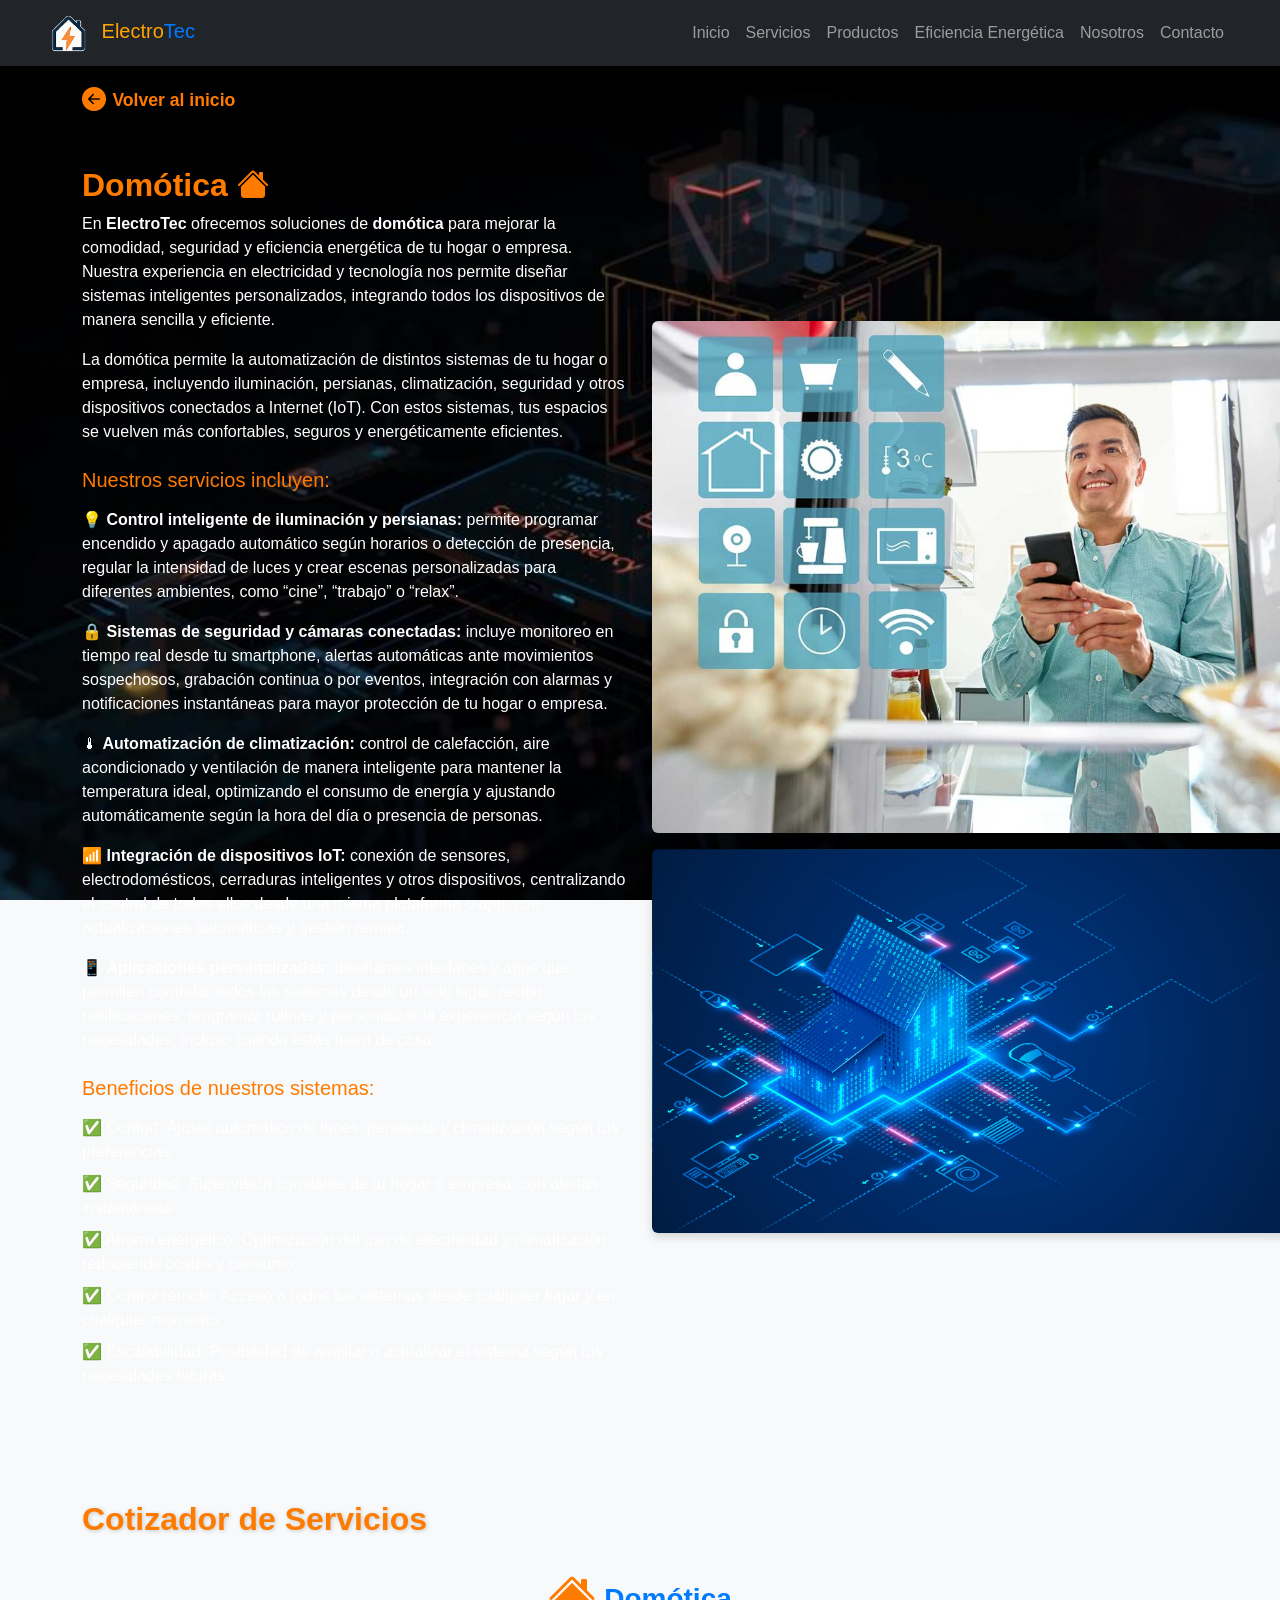
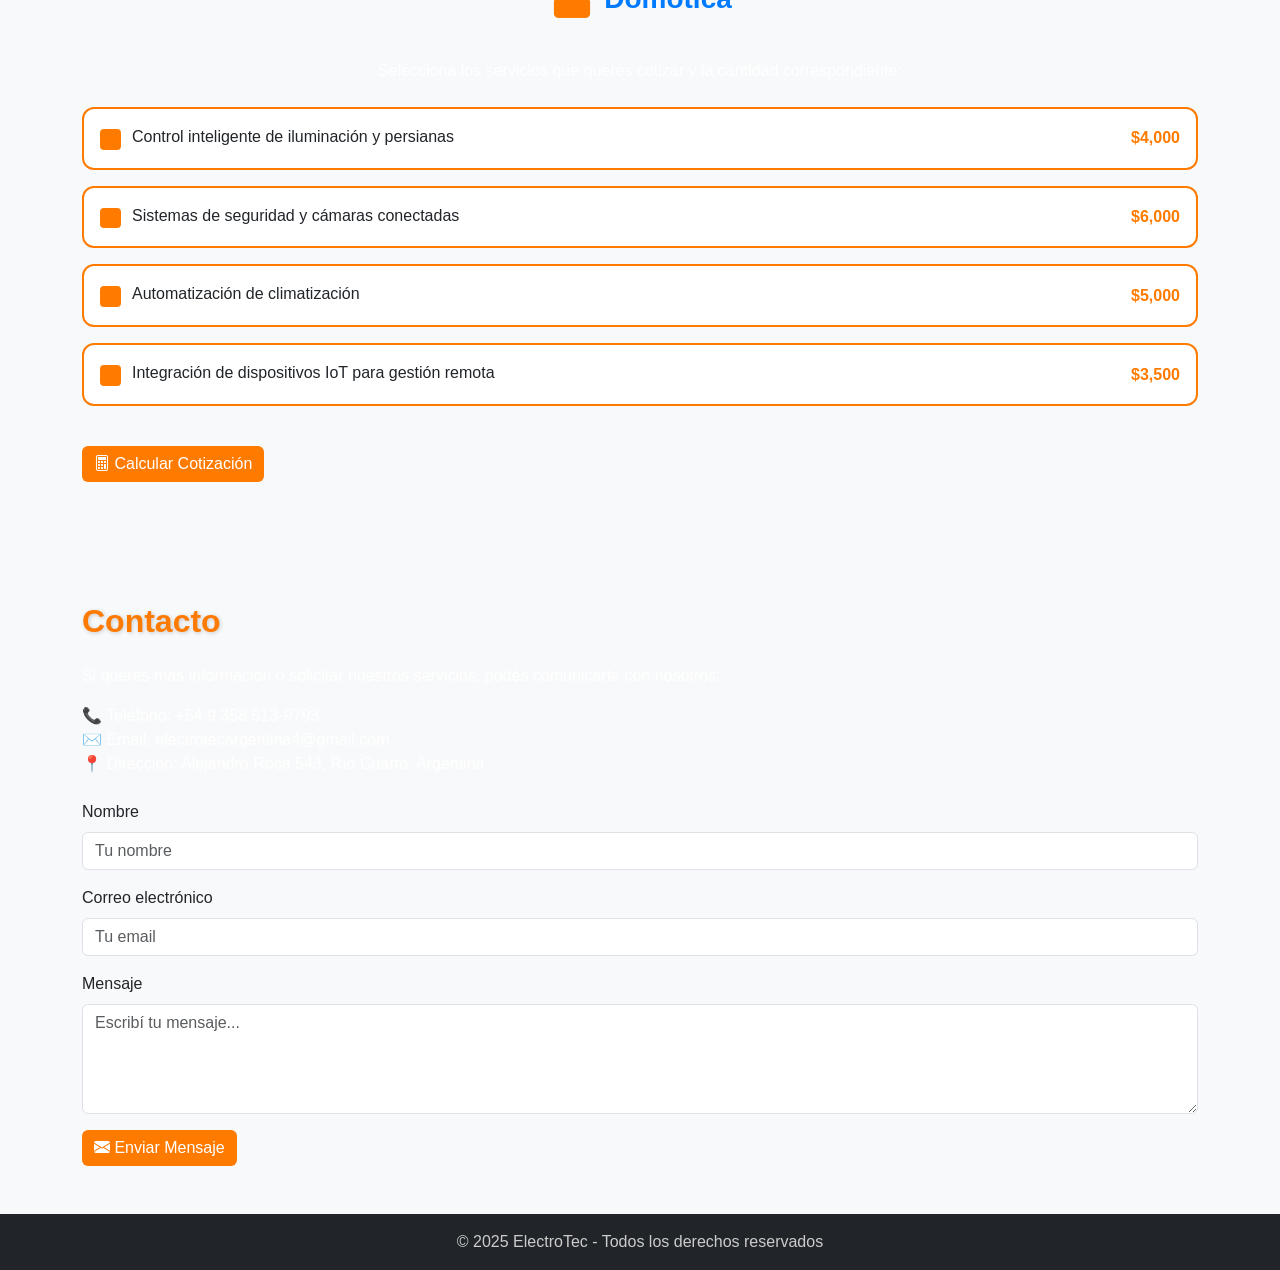
==== commit 234c6f29: "Actualizo páginas y agrego eficiencia.html e imágenes nuevas" ====
--- a/sitio/domotica.html
+++ b/sitio/domotica.html
@@ -107,7 +107,7 @@
             <li class="nav-item"><a class="nav-link" href="index.html#inicio">Inicio</a></li>
             <li class="nav-item"><a class="nav-link" href="index.html#servicios">Servicios</a></li>
             <li class="nav-item"><a class="nav-link" href="index.html#producto">Productos</a></li>
-            <li class="nav-item"><a class="nav-link" href="seguridad.html">Consejos de seguridad</a></li>
+            <li class="nav-item"><a class="nav-link" href="eficiencia.html">Eficiencia Energética</a></li>
             <li class="nav-item"><a class="nav-link" href="index.html#nosotros">Nosotros</a></li>
             <li class="nav-item"><a class="nav-link" href="index.html#contacto">Contacto</a></li>
         </ul>
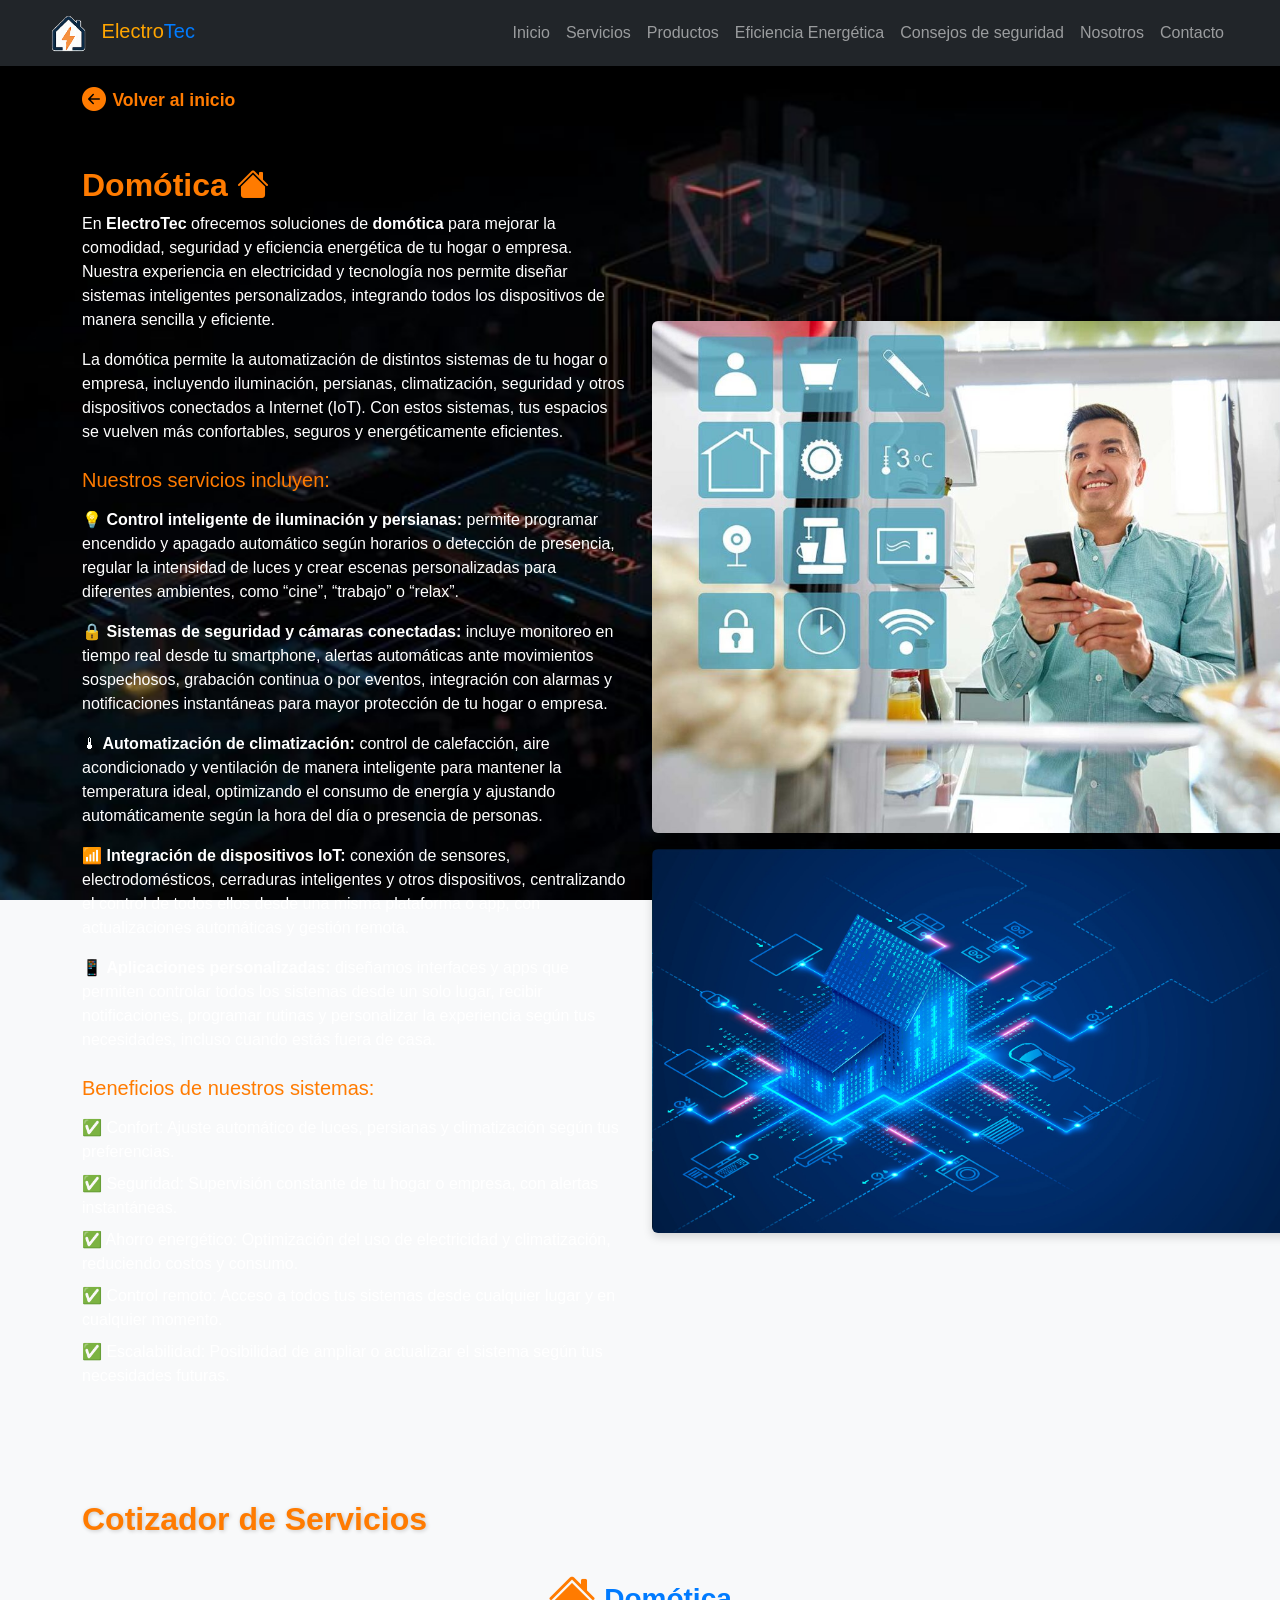
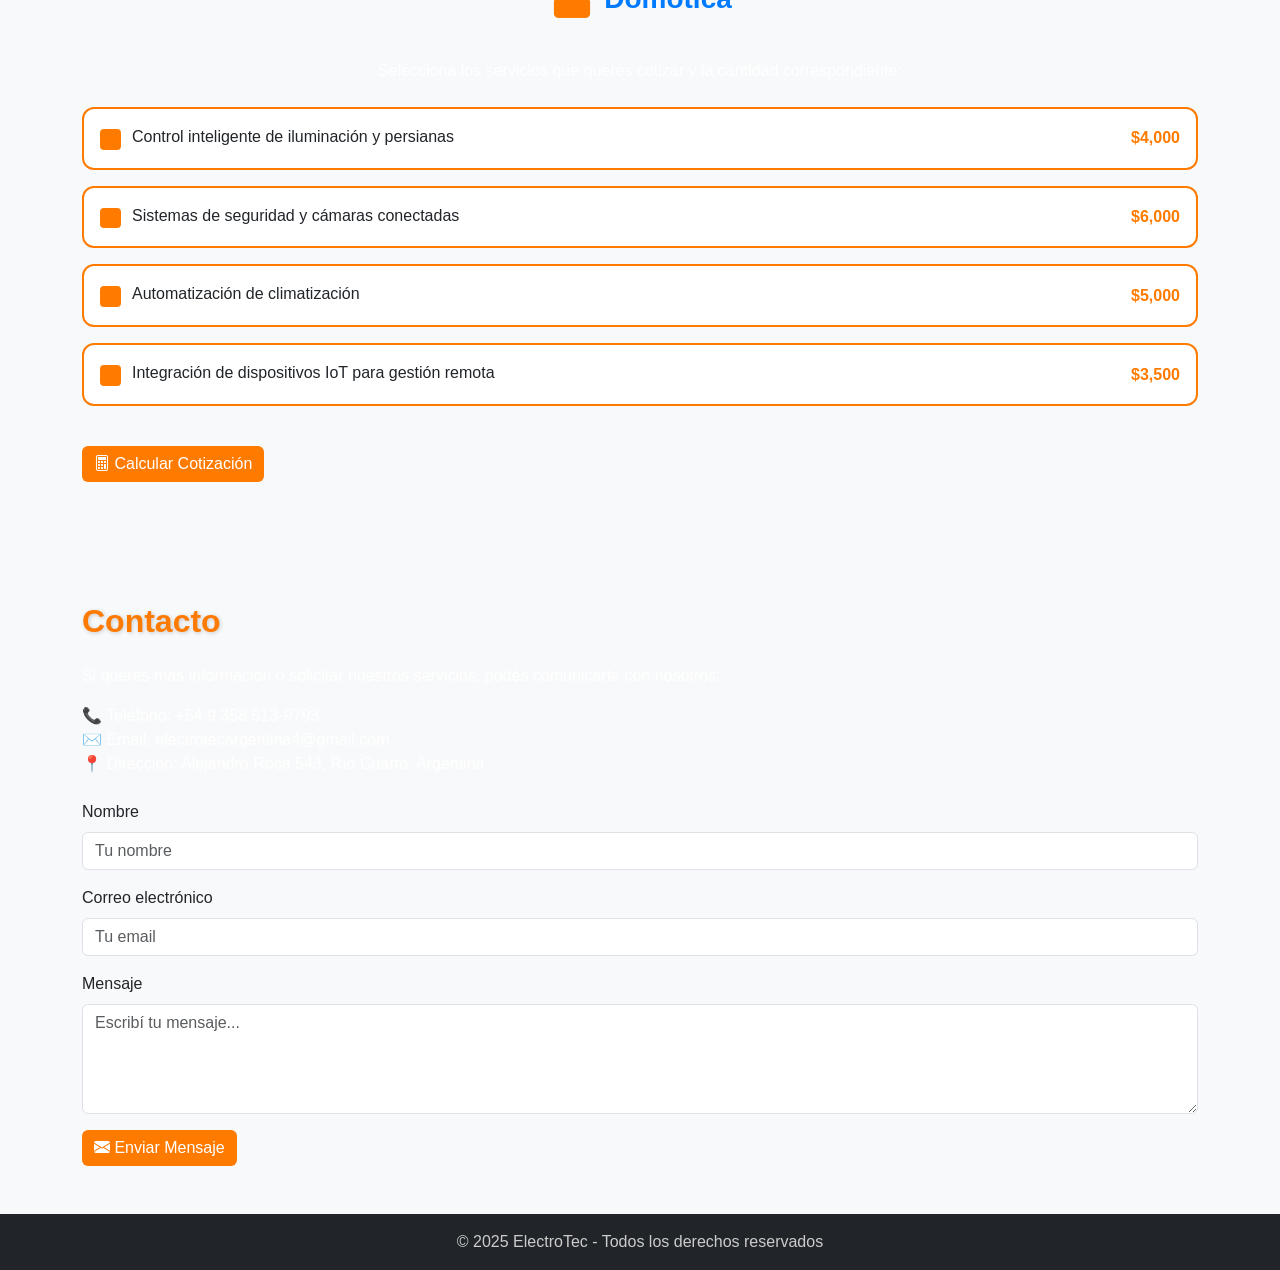
==== commit 1370cdf8: "Resuelvo conflictos y mantengo cambios actualizados" ====
--- a/sitio/domotica.html
+++ b/sitio/domotica.html
@@ -108,6 +108,7 @@
             <li class="nav-item"><a class="nav-link" href="index.html#servicios">Servicios</a></li>
             <li class="nav-item"><a class="nav-link" href="index.html#producto">Productos</a></li>
             <li class="nav-item"><a class="nav-link" href="eficiencia.html">Eficiencia Energética</a></li>
+            <li class="nav-item"><a class="nav-link" href="seguridad.html">Consejos de seguridad</a></li>
             <li class="nav-item"><a class="nav-link" href="index.html#nosotros">Nosotros</a></li>
             <li class="nav-item"><a class="nav-link" href="index.html#contacto">Contacto</a></li>
         </ul>
